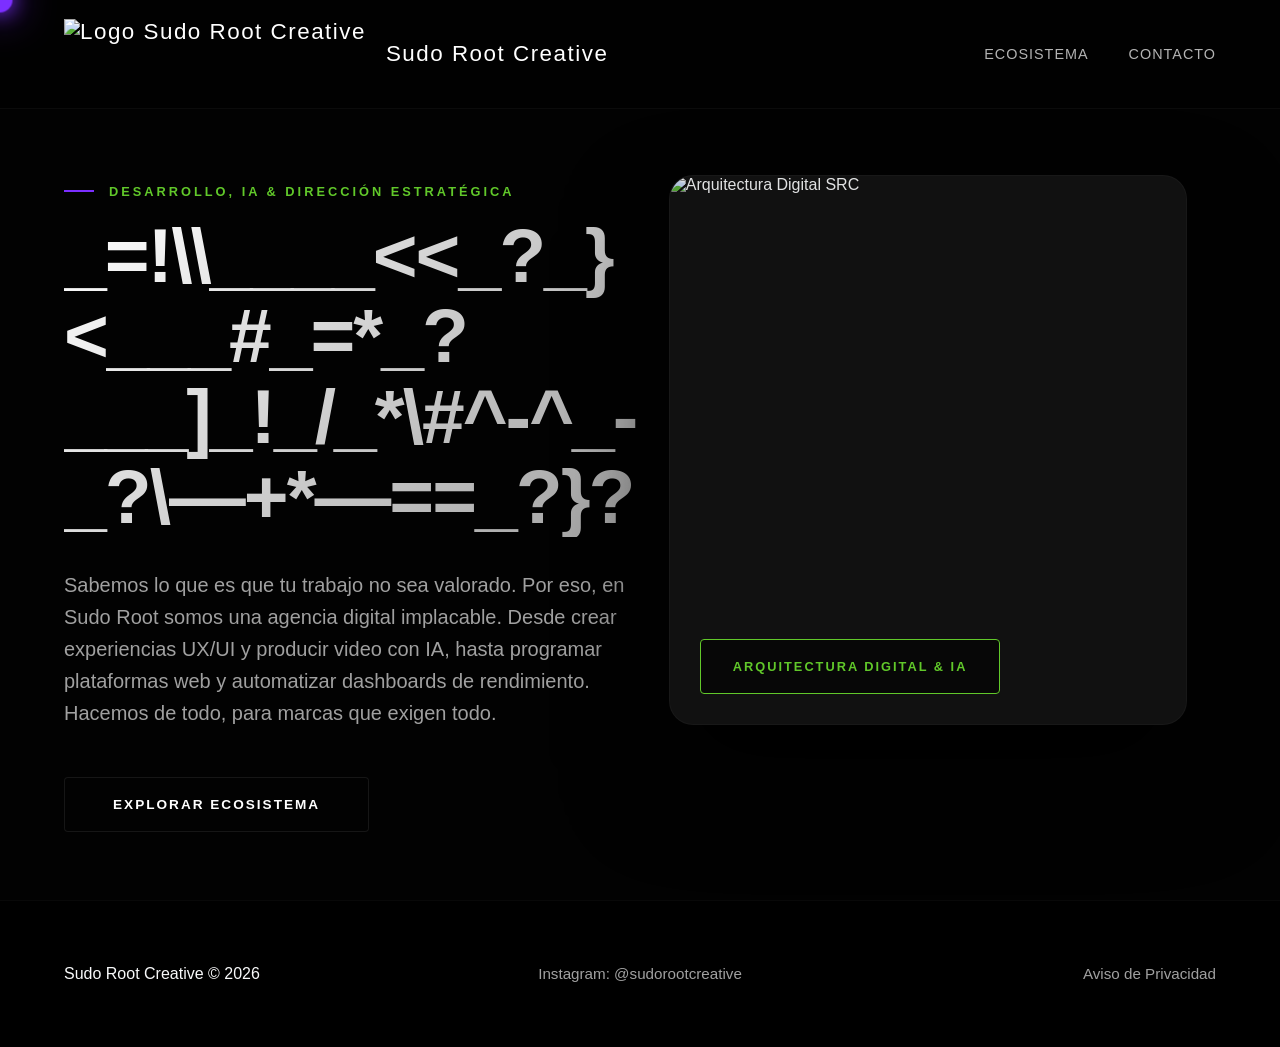
==== index.html @ cd2098ed "Add files via upload" ====
<!DOCTYPE html>
<html lang="es">
<head>
  <meta charset="UTF-8">
  <meta name="viewport" content="width=device-width, initial-scale=1.0">
  <title>Sudo Root Creative | Arquitectura Digital & IA</title>
  
  <link rel="icon" type="image/png" href="C:\Users\USER\OneDrive\Escritorio\SUDO ROOT CREATIVE PAGINA WEB\sudo root logo.png">  

  <style>
/* PEGA ESTO JUSTO DEBAJO DE LA ETIQUETA <STYLE> */
html, body {
  margin: 0 !important;
  padding: 0 !important;
  width: 100% !important;
  height: auto !important; /* Permite que crezca según el contenido */
  min-height: 100vh; /* Asegura que al menos ocupe toda la pantalla */
  overflow-x: hidden; /* Evita que se mueva de lado a lado */
  background-color: #000; /* Para que no se vean bordes blancos */
}

.container, .main, #section-hero { /* Cambia esto por el nombre de tu div principal */
  width: 100% !important;
  max-width: 100vw !important;
  margin: 0 auto !important;
}   
 /* --- VARIABLES DE MARCA --- */
    :root {
      --bg-dark: #020202; 
      --bg-surface: #080808;
      --text-light: #F8F9FA;
      --brand-green: #61C82A;
      --brand-purple: #7B2EFF;
    }

    /* --- RESET & FUNDAMENTOS --- */
    * { margin: 0; padding: 0; box-sizing: border-box; font-family: 'Helvetica Neue', Helvetica, Arial, sans-serif; }

    body {
      background-color: var(--bg-dark);
      color: var(--text-light);
      overflow-x: hidden;
      scroll-behavior: smooth;
      position: relative;
      cursor: none; 
    }

    /* ORBE DE LUZ MORADA (CURSOR) */
    .custom-cursor {
      position: fixed; top: 0; left: 0; width: 25px; height: 25px;
      background: var(--brand-purple); border-radius: 50%; pointer-events: none;
      z-index: 9999; transform: translate(-50%, -50%); mix-blend-mode: screen;
      box-shadow: 0 0 20px var(--brand-purple), 0 0 40px var(--brand-purple);
      transition: width 0.3s cubic-bezier(0.16, 1, 0.3, 1), height 0.3s cubic-bezier(0.16, 1, 0.3, 1);
    }

    .custom-cursor.hovering {
      width: 60px; height: 60px; background: rgba(97, 200, 42, 0.15);
      border: 1px solid var(--brand-green); box-shadow: 0 0 30px rgba(97, 200, 42, 0.4);
    }

    /* --- FONDO ETEREO "PLEXUS" --- */
    #bg-malla {
      position: fixed; top: 0; left: 0; width: 100%; height: 100%;
      z-index: -2; opacity: 0.6;
    }

    /* --- ANIMACIONES --- */
    @keyframes fadeUp {
      from { opacity: 0; transform: translateY(40px); }
      to { opacity: 1; transform: translateY(0); }
    }

    @keyframes float {
      0% { transform: translateY(0px); }
      50% { transform: translateY(-15px); }
      100% { transform: translateY(0px); }
    }

    @keyframes neonPulse {
      0% { filter: drop-shadow(0 0 10px var(--brand-purple)); }
      50% { filter: drop-shadow(0 0 20px var(--brand-purple)); }
      100% { filter: drop-shadow(0 0 10px var(--brand-purple)); }
    }

    /* --- NAVEGACIÓN --- */
    .navbar {
      position: fixed; top: 0; width: 100%; display: flex;
      justify-content: space-between; align-items: center; padding: 1.2rem 5%;
      background: rgba(2, 2, 2, 0.85); backdrop-filter: blur(15px);
      border-bottom: 1px solid rgba(255,255,255,0.04); z-index: 100;
    }

    .logo-container {
      display: flex; align-items: center; gap: 20px; font-weight: 300; 
      font-size: 1.4rem; letter-spacing: 1.5px; color: #FFF;
      text-decoration: none; cursor: none;
    }

    .logo-img {
      height: 70px; width: auto; object-fit: contain; cursor: none;
      transition: all 0.5s cubic-bezier(0.16, 1, 0.3, 1);
      animation: neonPulse 4s infinite ease-in-out;
    }

    .logo-img:hover {
      transform: scale(1.15) rotate(-2deg); 
      filter: drop-shadow(0 0 25px var(--brand-purple)) !important; 
    }

    .nav-links { display: flex; gap: 2.5rem; }

    .nav-links a {
      color: rgba(255,255,255,0.7); text-decoration: none; font-size: 0.9rem;
      font-weight: 500; text-transform: uppercase; letter-spacing: 1px;
      transition: all 0.3s ease; position: relative; cursor: none;
    }

    .nav-links a::after {
      content: ''; position: absolute; width: 0; height: 2px;
      bottom: -8px; left: 0; background-color: var(--brand-green);
      box-shadow: 0 0 10px var(--brand-green); transition: width 0.3s ease;
    }

    .nav-links a:hover {
      color: var(--brand-green);
      text-shadow: 0 0 15px var(--brand-green);
    }

    .nav-links a:hover::after { width: 100%; }

    /* --- HERO --- */
    .hero {
      display: flex; min-height: 100vh; padding: 0 5%;
      align-items: center; position: relative;
    }

    .hero-content {
      flex: 1; padding-top: 120px;
      animation: fadeUp 1.2s cubic-bezier(0.16, 1, 0.3, 1) forwards; z-index: 2;
    }

    .hero-visuals {
      flex: 1; display: flex; justify-content: center; align-items: center;
      position: relative; z-index: 5; /* Asegura que esté frente al plexus */
      animation: fadeUp 1.5s cubic-bezier(0.16, 1, 0.3, 1) forwards;
      opacity: 0;
    }

    .eyebrow {
      color: var(--brand-green); font-weight: 700; text-transform: uppercase;
      letter-spacing: 3px; font-size: 0.8rem; margin-bottom: 1rem;
      display: flex; align-items: center; gap: 15px;
    }

    .eyebrow::before {
      content: ""; display: inline-block; width: 30px; height: 2px; background-color: var(--brand-purple);
    }

    .hero h1 {
      font-size: 4.8rem; font-weight: 800; line-height: 1.05; margin-bottom: 2rem;
      letter-spacing: -2px; background: linear-gradient(135deg, #FFF 0%, #A0A0A0 100%);
      -webkit-background-clip: text; -webkit-text-fill-color: transparent; min-height: 150px; 
    }

    .hero p {
      font-size: 1.25rem; color: #A0A0A0; max-width: 600px;
      margin-bottom: 3rem; line-height: 1.6; font-weight: 300;
    }

    .btn-primary {
      background: #020202; color: #FFF; padding: 1.2rem 3rem;
      border: 1px solid rgba(255,255,255,0.08); border-radius: 4px;
      text-decoration: none; font-weight: 700; letter-spacing: 2px;
      text-transform: uppercase; font-size: 0.85rem; position: relative;
      overflow: hidden; display: inline-block; cursor: none; z-index: 1; transition: all 0.4s;
    }

    .btn-primary::before {
      content: ''; position: absolute; top: 50%; left: 50%; width: 0px; height: 0px;
      background: linear-gradient(135deg, var(--brand-purple), var(--brand-green));
      border-radius: 50%; transform: translate(-50%, -50%); transition: width 0.6s ease, height 0.6s ease;
      z-index: -2; opacity: 0.5; filter: blur(10px);
    }

    .btn-primary:hover::before { width: 250px; height: 250px; }
    .btn-primary:hover {
      color: var(--bg-dark); border-color: #FFF; font-weight: 900; box-shadow: 0 0 30px rgba(97, 200, 42, 0.3);
    }

    /* RECTÁNGULO DE DISEÑO CABRÓN */
    .image-card {
      width: 90%; height: 550px;
      background-color: #111; 
      border-radius: 24px; position: relative; overflow: hidden;
      box-shadow: 0 50px 100px rgba(0,0,0,0.8); 
      animation: float 8s ease-in-out infinite;
      border: 1px solid rgba(255, 255, 255, 0.03);
      transition: all 0.6s cubic-bezier(0.16, 1, 0.3, 1);
    }

    .image-card:hover {
      transform: scale(1.05) translateY(-10px);
      border-color: var(--brand-purple);
      box-shadow: 0 0 40px rgba(123, 46, 255, 0.3);
    }

    .hero-video {
      position: absolute; top: 0; left: 0; width: 100%; height: 100%;
      object-fit: cover; z-index: 0; opacity: 0.9;
    }

    .image-tag {
      position: absolute; bottom: 30px; left: 30px; background: rgba(2, 2, 2, 0.6);
      backdrop-filter: blur(10px); padding: 1.2rem 2rem; border: 1px solid var(--brand-green);
      border-radius: 4px; font-weight: 700; color: var(--brand-green);
      text-transform: uppercase; letter-spacing: 2px; font-size: 0.8rem; z-index: 2;
    }

    /* --- FOOTER --- */
    .footer {
      padding: 4rem 5%; background-color: #000; border-top: 1px solid rgba(255,255,255,0.03);
      display: grid; grid-template-columns: 1fr 1fr 1fr; gap: 2rem; align-items: center;
    }
    .footer-brand { font-weight: 700; color: #FFF; letter-spacing: 1px; }
    .footer-link { color: #A0A0A0; text-decoration: none; font-size: 0.95rem; transition: color 0.3s ease; cursor: none; }
    .footer-link:hover { color: var(--brand-green); }

    @media (max-width: 900px) {
      body { cursor: auto; } .custom-cursor { display: none; }
      .navbar { padding: 1rem 5%; } .nav-links { display: none; }
      .hero { flex-direction: column; text-align: center; padding-top: 140px; } 
      .hero h1 { font-size: 3.5rem; min-height: auto; }
      .image-card { height: 400px; width: 100%; }
    }
  </style>
</head>
<body>

  <div class="custom-cursor" id="custom-cursor"></div>
  <canvas id="bg-malla"></canvas>

  <nav class="navbar">
    <a href="index.html" class="logo-container interactive-hover">
      <img src="C:\Users\USER\OneDrive\Escritorio\SUDO ROOT CREATIVE PAGINA WEB\sudo root logo.png" alt="Logo Sudo Root Creative" class="logo-img">
      Sudo Root Creative
    </a>
    <div class="nav-links">
      <a href="ecosistema.html" class="interactive-hover">Ecosistema</a>
      <a href="contacto.html" class="interactive-hover">Contacto</a>
    </div>
  </nav>

  <header class="hero" id="inicio">
    <div class="hero-content">
      <div class="eyebrow">Desarrollo, IA & Dirección Estratégica</div>
      <h1 id="scramble-title" data-text="No hacemos una sola cosa. Hackeamos todo el ecosistema.">
        Iniciando terminal...
      </h1>
      <p>Sabemos lo que es que tu trabajo no sea valorado. Por eso, en Sudo Root somos una agencia digital implacable. Desde crear experiencias UX/UI y producir video con IA, hasta programar plataformas web y automatizar dashboards de rendimiento. Hacemos de todo, para marcas que exigen todo.</p>
      
      <div class="btn-magnetic-wrap interactive-hover">
        <a href="ecosistema.html" class="btn-primary">Explorar Ecosistema</a>
      </div>
    </div>
    
    <div class="hero-visuals">
      <div class="image-card interactive-hover">
        <img src="C:\Users\USER\OneDrive\Escritorio\SUDO ROOT CREATIVE PAGINA WEB\banner gato.png" alt="Arquitectura Digital SRC" class="hero-video">
        <div class="image-tag">Arquitectura Digital & IA</div>
      </div>
    </div>
  </header>

  <footer class="footer">
    <div>Sudo Root Creative © 2026</div>
    <div style="text-align: center;"><a href="https://instagram.com/sudorootcreative" target="_blank" class="footer-link interactive-hover">Instagram: @sudorootcreative</a></div>
    <div style="text-align: right;"><a href="#privacidad" class="footer-link interactive-hover">Aviso de Privacidad</a></div>
  </footer>

  <script>
    document.addEventListener("DOMContentLoaded", () => {
        // 1. Cursor Custom
        const cursor = document.getElementById('custom-cursor');
        const interactives = document.querySelectorAll('.interactive-hover');
        document.addEventListener('mousemove', (e) => {
          cursor.style.left = e.clientX + 'px';
          cursor.style.top = e.clientY + 'px';
        });
        interactives.forEach(el => {
          el.addEventListener('mouseenter', () => cursor.classList.add('hovering'));
          el.addEventListener('mouseleave', () => cursor.classList.remove('hovering'));
        });

        // 2. Scramble Matrix Effect
        const title = document.getElementById('scramble-title');
        const finalString = title.getAttribute('data-text');
        const chars = '!<>-_\\/[]{}—=+*^?#________';
        let scrambleReq;

        function initScramble() {
          if(scrambleReq) cancelAnimationFrame(scrambleReq);
          let frame = 0; let queue = [];
          for (let i = 0; i < finalString.length; i++) {
            queue.push({
              from: chars[Math.floor(Math.random() * chars.length)],
              to: finalString[i],
              start: Math.floor(Math.random() * 40),
              end: Math.floor(Math.random() * 40) + 40,
              char: ''
            });
          }
          function scramble() {
            let output = ''; let complete = 0;
            for (let i = 0; i < queue.length; i++) {
              let { from, to, start, end, char } = queue[i];
              if (frame >= end) { complete++; output += to; }
              else if (frame >= start) {
                if (!char || Math.random() < 0.28) { char = queue[i].char = chars[Math.floor(Math.random() * chars.length)]; }
                output += `<span style="color:var(--brand-green);">${char}</span>`;
              } else { output += from; }
            }
            title.innerHTML = output;
            if (complete === queue.length) { title.innerHTML = finalString; }
            else { frame++; scrambleReq = requestAnimationFrame(scramble); }
          }
          scramble();
        }
        initScramble();

        // 3. Plexus Background
        const canvas = document.getElementById('bg-malla');
        const ctx = canvas.getContext('2d');
        let dots = [];
        const numDots = 60;
        function resize() { canvas.width = window.innerWidth; canvas.height = window.innerHeight; }
        resize(); window.addEventListener('resize', resize);
        class Dot {
          constructor() {
            this.x = Math.random() * canvas.width; this.y = Math.random() * canvas.height;
            this.vx = (Math.random() - 0.5) * 0.4; this.vy = (Math.random() - 0.5) * 0.4;
          }
          update() {
            this.x += this.vx; this.y += this.vy;
            if (this.x < 0 || this.x > canvas.width) this.vx *= -1;
            if (this.y < 0 || this.y > canvas.height) this.vy *= -1;
          }
          draw() { ctx.beginPath(); ctx.arc(this.x, this.y, 1.5, 0, Math.PI * 2); ctx.fillStyle = 'rgba(255, 255, 255, 0.2)'; ctx.fill(); }
        }
        for (let i = 0; i < numDots; i++) dots.push(new Dot());
        function draw() {
          ctx.clearRect(0, 0, canvas.width, canvas.height);
          dots.forEach(dot => {
            dot.update(); dot.draw();
            dots.slice(dots.indexOf(dot) + 1).forEach(other => {
              const dist = Math.sqrt((dot.x - other.x)**2 + (dot.y - other.y)**2);
              if (dist < 120) {
                ctx.beginPath(); ctx.moveTo(dot.x, dot.y); ctx.lineTo(other.x, other.y);
                ctx.strokeStyle = `rgba(123, 46, 255, ${0.1 * (1 - dist/120)})`; ctx.stroke();
              }
            });
          });
          requestAnimationFrame(draw);
        }
        draw();
    });
  </script>
</body>
</html>
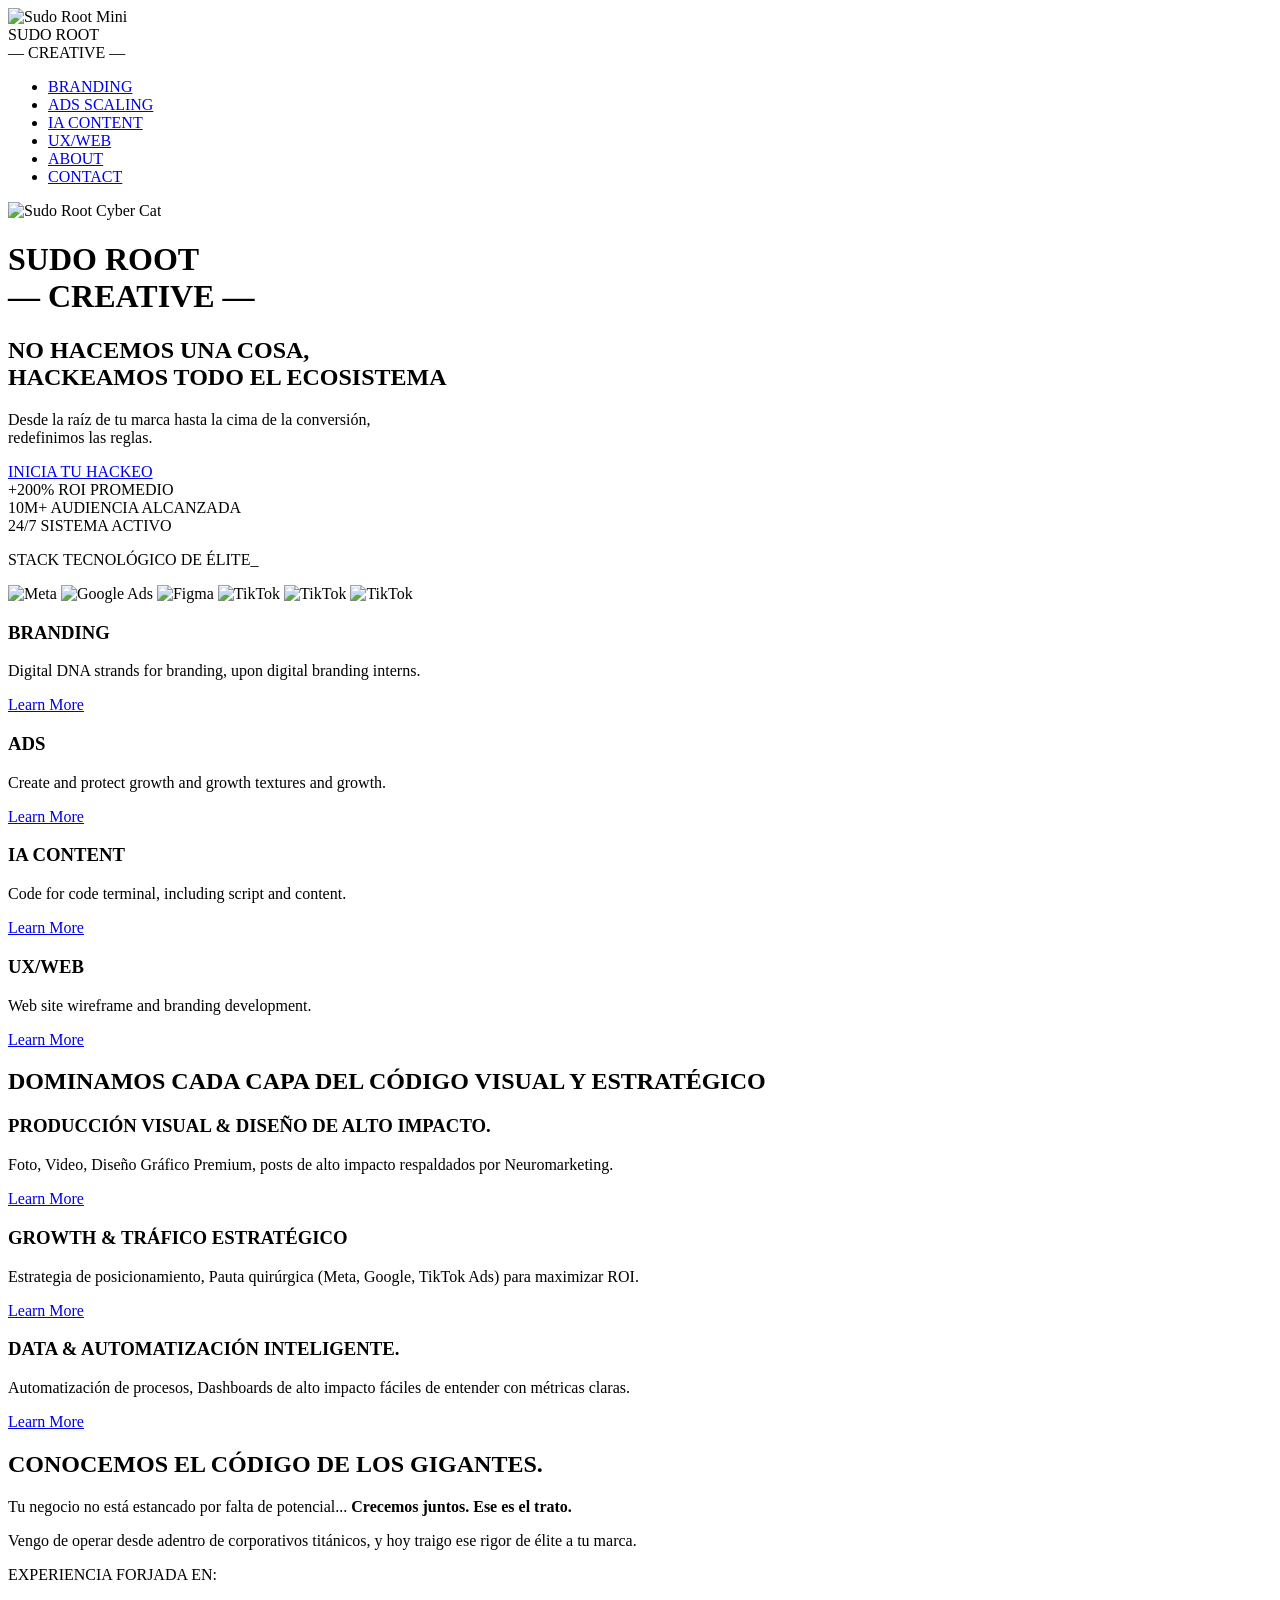
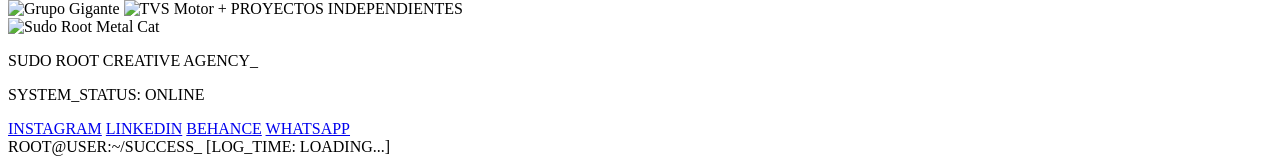
==== commit 5447d44b: "actualización" ====
--- a/index.html
+++ b/index.html
@@ -1,369 +1,168 @@
 <!DOCTYPE html>
 <html lang="es">
 <head>
-  <meta charset="UTF-8">
-  <meta name="viewport" content="width=device-width, initial-scale=1.0">
-  <title>Sudo Root Creative | Arquitectura Digital & IA</title>
-  
-  <link rel="icon" type="image/png" href="C:\Users\USER\OneDrive\Escritorio\SUDO ROOT CREATIVE PAGINA WEB\sudo root logo.png">  
-
-  <style>
-/* PEGA ESTO JUSTO DEBAJO DE LA ETIQUETA <STYLE> */
-html, body {
-  margin: 0 !important;
-  padding: 0 !important;
-  width: 100% !important;
-  height: auto !important; /* Permite que crezca según el contenido */
-  min-height: 100vh; /* Asegura que al menos ocupe toda la pantalla */
-  overflow-x: hidden; /* Evita que se mueva de lado a lado */
-  background-color: #000; /* Para que no se vean bordes blancos */
-}
-
-.container, .main, #section-hero { /* Cambia esto por el nombre de tu div principal */
-  width: 100% !important;
-  max-width: 100vw !important;
-  margin: 0 auto !important;
-}   
- /* --- VARIABLES DE MARCA --- */
-    :root {
-      --bg-dark: #020202; 
-      --bg-surface: #080808;
-      --text-light: #F8F9FA;
-      --brand-green: #61C82A;
-      --brand-purple: #7B2EFF;
-    }
-
-    /* --- RESET & FUNDAMENTOS --- */
-    * { margin: 0; padding: 0; box-sizing: border-box; font-family: 'Helvetica Neue', Helvetica, Arial, sans-serif; }
-
-    body {
-      background-color: var(--bg-dark);
-      color: var(--text-light);
-      overflow-x: hidden;
-      scroll-behavior: smooth;
-      position: relative;
-      cursor: none; 
-    }
-
-    /* ORBE DE LUZ MORADA (CURSOR) */
-    .custom-cursor {
-      position: fixed; top: 0; left: 0; width: 25px; height: 25px;
-      background: var(--brand-purple); border-radius: 50%; pointer-events: none;
-      z-index: 9999; transform: translate(-50%, -50%); mix-blend-mode: screen;
-      box-shadow: 0 0 20px var(--brand-purple), 0 0 40px var(--brand-purple);
-      transition: width 0.3s cubic-bezier(0.16, 1, 0.3, 1), height 0.3s cubic-bezier(0.16, 1, 0.3, 1);
-    }
-
-    .custom-cursor.hovering {
-      width: 60px; height: 60px; background: rgba(97, 200, 42, 0.15);
-      border: 1px solid var(--brand-green); box-shadow: 0 0 30px rgba(97, 200, 42, 0.4);
-    }
-
-    /* --- FONDO ETEREO "PLEXUS" --- */
-    #bg-malla {
-      position: fixed; top: 0; left: 0; width: 100%; height: 100%;
-      z-index: -2; opacity: 0.6;
-    }
-
-    /* --- ANIMACIONES --- */
-    @keyframes fadeUp {
-      from { opacity: 0; transform: translateY(40px); }
-      to { opacity: 1; transform: translateY(0); }
-    }
-
-    @keyframes float {
-      0% { transform: translateY(0px); }
-      50% { transform: translateY(-15px); }
-      100% { transform: translateY(0px); }
-    }
-
-    @keyframes neonPulse {
-      0% { filter: drop-shadow(0 0 10px var(--brand-purple)); }
-      50% { filter: drop-shadow(0 0 20px var(--brand-purple)); }
-      100% { filter: drop-shadow(0 0 10px var(--brand-purple)); }
-    }
-
-    /* --- NAVEGACIÓN --- */
-    .navbar {
-      position: fixed; top: 0; width: 100%; display: flex;
-      justify-content: space-between; align-items: center; padding: 1.2rem 5%;
-      background: rgba(2, 2, 2, 0.85); backdrop-filter: blur(15px);
-      border-bottom: 1px solid rgba(255,255,255,0.04); z-index: 100;
-    }
-
-    .logo-container {
-      display: flex; align-items: center; gap: 20px; font-weight: 300; 
-      font-size: 1.4rem; letter-spacing: 1.5px; color: #FFF;
-      text-decoration: none; cursor: none;
-    }
-
-    .logo-img {
-      height: 70px; width: auto; object-fit: contain; cursor: none;
-      transition: all 0.5s cubic-bezier(0.16, 1, 0.3, 1);
-      animation: neonPulse 4s infinite ease-in-out;
-    }
-
-    .logo-img:hover {
-      transform: scale(1.15) rotate(-2deg); 
-      filter: drop-shadow(0 0 25px var(--brand-purple)) !important; 
-    }
-
-    .nav-links { display: flex; gap: 2.5rem; }
-
-    .nav-links a {
-      color: rgba(255,255,255,0.7); text-decoration: none; font-size: 0.9rem;
-      font-weight: 500; text-transform: uppercase; letter-spacing: 1px;
-      transition: all 0.3s ease; position: relative; cursor: none;
-    }
-
-    .nav-links a::after {
-      content: ''; position: absolute; width: 0; height: 2px;
-      bottom: -8px; left: 0; background-color: var(--brand-green);
-      box-shadow: 0 0 10px var(--brand-green); transition: width 0.3s ease;
-    }
-
-    .nav-links a:hover {
-      color: var(--brand-green);
-      text-shadow: 0 0 15px var(--brand-green);
-    }
-
-    .nav-links a:hover::after { width: 100%; }
-
-    /* --- HERO --- */
-    .hero {
-      display: flex; min-height: 100vh; padding: 0 5%;
-      align-items: center; position: relative;
-    }
-
-    .hero-content {
-      flex: 1; padding-top: 120px;
-      animation: fadeUp 1.2s cubic-bezier(0.16, 1, 0.3, 1) forwards; z-index: 2;
-    }
-
-    .hero-visuals {
-      flex: 1; display: flex; justify-content: center; align-items: center;
-      position: relative; z-index: 5; /* Asegura que esté frente al plexus */
-      animation: fadeUp 1.5s cubic-bezier(0.16, 1, 0.3, 1) forwards;
-      opacity: 0;
-    }
-
-    .eyebrow {
-      color: var(--brand-green); font-weight: 700; text-transform: uppercase;
-      letter-spacing: 3px; font-size: 0.8rem; margin-bottom: 1rem;
-      display: flex; align-items: center; gap: 15px;
-    }
-
-    .eyebrow::before {
-      content: ""; display: inline-block; width: 30px; height: 2px; background-color: var(--brand-purple);
-    }
-
-    .hero h1 {
-      font-size: 4.8rem; font-weight: 800; line-height: 1.05; margin-bottom: 2rem;
-      letter-spacing: -2px; background: linear-gradient(135deg, #FFF 0%, #A0A0A0 100%);
-      -webkit-background-clip: text; -webkit-text-fill-color: transparent; min-height: 150px; 
-    }
-
-    .hero p {
-      font-size: 1.25rem; color: #A0A0A0; max-width: 600px;
-      margin-bottom: 3rem; line-height: 1.6; font-weight: 300;
-    }
-
-    .btn-primary {
-      background: #020202; color: #FFF; padding: 1.2rem 3rem;
-      border: 1px solid rgba(255,255,255,0.08); border-radius: 4px;
-      text-decoration: none; font-weight: 700; letter-spacing: 2px;
-      text-transform: uppercase; font-size: 0.85rem; position: relative;
-      overflow: hidden; display: inline-block; cursor: none; z-index: 1; transition: all 0.4s;
-    }
-
-    .btn-primary::before {
-      content: ''; position: absolute; top: 50%; left: 50%; width: 0px; height: 0px;
-      background: linear-gradient(135deg, var(--brand-purple), var(--brand-green));
-      border-radius: 50%; transform: translate(-50%, -50%); transition: width 0.6s ease, height 0.6s ease;
-      z-index: -2; opacity: 0.5; filter: blur(10px);
-    }
-
-    .btn-primary:hover::before { width: 250px; height: 250px; }
-    .btn-primary:hover {
-      color: var(--bg-dark); border-color: #FFF; font-weight: 900; box-shadow: 0 0 30px rgba(97, 200, 42, 0.3);
-    }
-
-    /* RECTÁNGULO DE DISEÑO CABRÓN */
-    .image-card {
-      width: 90%; height: 550px;
-      background-color: #111; 
-      border-radius: 24px; position: relative; overflow: hidden;
-      box-shadow: 0 50px 100px rgba(0,0,0,0.8); 
-      animation: float 8s ease-in-out infinite;
-      border: 1px solid rgba(255, 255, 255, 0.03);
-      transition: all 0.6s cubic-bezier(0.16, 1, 0.3, 1);
-    }
-
-    .image-card:hover {
-      transform: scale(1.05) translateY(-10px);
-      border-color: var(--brand-purple);
-      box-shadow: 0 0 40px rgba(123, 46, 255, 0.3);
-    }
-
-    .hero-video {
-      position: absolute; top: 0; left: 0; width: 100%; height: 100%;
-      object-fit: cover; z-index: 0; opacity: 0.9;
-    }
-
-    .image-tag {
-      position: absolute; bottom: 30px; left: 30px; background: rgba(2, 2, 2, 0.6);
-      backdrop-filter: blur(10px); padding: 1.2rem 2rem; border: 1px solid var(--brand-green);
-      border-radius: 4px; font-weight: 700; color: var(--brand-green);
-      text-transform: uppercase; letter-spacing: 2px; font-size: 0.8rem; z-index: 2;
-    }
-
-    /* --- FOOTER --- */
-    .footer {
-      padding: 4rem 5%; background-color: #000; border-top: 1px solid rgba(255,255,255,0.03);
-      display: grid; grid-template-columns: 1fr 1fr 1fr; gap: 2rem; align-items: center;
-    }
-    .footer-brand { font-weight: 700; color: #FFF; letter-spacing: 1px; }
-    .footer-link { color: #A0A0A0; text-decoration: none; font-size: 0.95rem; transition: color 0.3s ease; cursor: none; }
-    .footer-link:hover { color: var(--brand-green); }
-
-    @media (max-width: 900px) {
-      body { cursor: auto; } .custom-cursor { display: none; }
-      .navbar { padding: 1rem 5%; } .nav-links { display: none; }
-      .hero { flex-direction: column; text-align: center; padding-top: 140px; } 
-      .hero h1 { font-size: 3.5rem; min-height: auto; }
-      .image-card { height: 400px; width: 100%; }
-    }
-  </style>
+    <meta charset="UTF-8">
+    <meta name="viewport" content="width=device-width, initial-scale=1.0">
+    <title>Sudo Root Creative | Agency</title>
+    <link rel="icon" type="image/png" href="logo_ch.png"> 
+    <link href="https://fonts.googleapis.com/css2?family=Montserrat:wght@400;600;800;900&display=swap" rel="stylesheet">
+    <link rel="stylesheet" href="style.css">
 </head>
 <body>
-
-  <div class="custom-cursor" id="custom-cursor"></div>
-  <canvas id="bg-malla"></canvas>
-
-  <nav class="navbar">
-    <a href="index.html" class="logo-container interactive-hover">
-      <img src="C:\Users\USER\OneDrive\Escritorio\SUDO ROOT CREATIVE PAGINA WEB\sudo root logo.png" alt="Logo Sudo Root Creative" class="logo-img">
-      Sudo Root Creative
-    </a>
-    <div class="nav-links">
-      <a href="ecosistema.html" class="interactive-hover">Ecosistema</a>
-      <a href="contacto.html" class="interactive-hover">Contacto</a>
-    </div>
-  </nav>
-
-  <header class="hero" id="inicio">
-    <div class="hero-content">
-      <div class="eyebrow">Desarrollo, IA & Dirección Estratégica</div>
-      <h1 id="scramble-title" data-text="No hacemos una sola cosa. Hackeamos todo el ecosistema.">
-        Iniciando terminal...
-      </h1>
-      <p>Sabemos lo que es que tu trabajo no sea valorado. Por eso, en Sudo Root somos una agencia digital implacable. Desde crear experiencias UX/UI y producir video con IA, hasta programar plataformas web y automatizar dashboards de rendimiento. Hacemos de todo, para marcas que exigen todo.</p>
-      
-      <div class="btn-magnetic-wrap interactive-hover">
-        <a href="ecosistema.html" class="btn-primary">Explorar Ecosistema</a>
-      </div>
+    
+    <div class="top-left-logo">
+        <img src="sudo_root_logo.png" alt="Sudo Root Mini">
+        <div class="logo-text-mini">SUDO ROOT <br> <span>— CREATIVE —</span></div>
     </div>
     
-    <div class="hero-visuals">
-      <div class="image-card interactive-hover">
-        <img src="C:\Users\USER\OneDrive\Escritorio\SUDO ROOT CREATIVE PAGINA WEB\banner gato.png" alt="Arquitectura Digital SRC" class="hero-video">
-        <div class="image-tag">Arquitectura Digital & IA</div>
-      </div>
-    </div>
-  </header>
+    <nav class="side-nav">
+        <ul>
+            <li><a href="#branding">BRANDING</a></li>
+            <li><a href="#ads">ADS SCALING</a></li>
+            <li><a href="#ia">IA CONTENT</a></li>
+            <li><a href="#ux">UX/WEB</a></li>
+            <li><a href="#about">ABOUT</a></li>
+            <li><a href="#contact">CONTACT</a></li>
+        </ul>
+    </nav>
 
-  <footer class="footer">
-    <div>Sudo Root Creative © 2026</div>
-    <div style="text-align: center;"><a href="https://instagram.com/sudorootcreative" target="_blank" class="footer-link interactive-hover">Instagram: @sudorootcreative</a></div>
-    <div style="text-align: right;"><a href="#privacidad" class="footer-link interactive-hover">Aviso de Privacidad</a></div>
-  </footer>
+    <main class="main-container">
+        
+        <header class="hero fade-in">
+            <img src="logo_gato_home.png" alt="Sudo Root Cyber Cat" class="cat-logo">
+            <h1 class="agency-title">SUDO ROOT <br> <span class="highlight-green">— CREATIVE —</span></h1>
+            <h2 class="main-hook glitch-text">NO HACEMOS UNA COSA,<br>HACKEAMOS TODO EL ECOSISTEMA</h2>
+            <p class="sub-hook">Desde la raíz de tu marca hasta la cima de la conversión,<br>redefinimos las reglas.</p>
+            <a href="#contacto" class="cta-button">INICIA TU HACKEO</a>
 
-  <script>
-    document.addEventListener("DOMContentLoaded", () => {
-        // 1. Cursor Custom
-        const cursor = document.getElementById('custom-cursor');
-        const interactives = document.querySelectorAll('.interactive-hover');
-        document.addEventListener('mousemove', (e) => {
-          cursor.style.left = e.clientX + 'px';
-          cursor.style.top = e.clientY + 'px';
-        });
-        interactives.forEach(el => {
-          el.addEventListener('mouseenter', () => cursor.classList.add('hovering'));
-          el.addEventListener('mouseleave', () => cursor.classList.remove('hovering'));
-        });
+            <div class="hero-stats fade-in-delay">
+                <div class="stat-item">
+                    <span class="stat-number">+200%</span>
+                    <span class="stat-label">ROI PROMEDIO</span>
+                </div>
+                <div class="stat-item">
+                    <span class="stat-number">10M+</span>
+                    <span class="stat-label">AUDIENCIA ALCANZADA</span>
+                </div>
+                <div class="stat-item">
+                    <span class="stat-number">24/7</span>
+                    <span class="stat-label">SISTEMA ACTIVO</span>
+                </div>
+            </div>
 
-        // 2. Scramble Matrix Effect
-        const title = document.getElementById('scramble-title');
-        const finalString = title.getAttribute('data-text');
-        const chars = '!<>-_\\/[]{}—=+*^?#________';
-        let scrambleReq;
+            <div class="tech-stack">
+                <p class="tech-title">STACK TECNOLÓGICO DE ÉLITE_</p>
+                <div class="tech-logos">
+                    <img src="meta_logo.png" alt="Meta">
+                    <img src="google_logo.png" alt="Google Ads">
+                    <img src="figma_logo.png" alt="Figma">
+                    <img src="tiktok_logo.png" alt="TikTok">
+                    <img src="paqueteria_logo.png" alt="TikTok">                   
+                    <img src="ia_logo.png" alt="TikTok">
+                </div>
+            </div>
+        </header>
 
-        function initScramble() {
-          if(scrambleReq) cancelAnimationFrame(scrambleReq);
-          let frame = 0; let queue = [];
-          for (let i = 0; i < finalString.length; i++) {
-            queue.push({
-              from: chars[Math.floor(Math.random() * chars.length)],
-              to: finalString[i],
-              start: Math.floor(Math.random() * 40),
-              end: Math.floor(Math.random() * 40) + 40,
-              char: ''
-            });
-          }
-          function scramble() {
-            let output = ''; let complete = 0;
-            for (let i = 0; i < queue.length; i++) {
-              let { from, to, start, end, char } = queue[i];
-              if (frame >= end) { complete++; output += to; }
-              else if (frame >= start) {
-                if (!char || Math.random() < 0.28) { char = queue[i].char = chars[Math.floor(Math.random() * chars.length)]; }
-                output += `<span style="color:var(--brand-green);">${char}</span>`;
-              } else { output += from; }
-            }
-            title.innerHTML = output;
-            if (complete === queue.length) { title.innerHTML = finalString; }
-            else { frame++; scrambleReq = requestAnimationFrame(scramble); }
-          }
-          scramble();
-        }
-        initScramble();
+        <section class="services-grid fade-in-delay">
+            <div class="service-card" style="background-image: url('branding_frame.png');">
+                <div class="card-text-area">
+                    <h3>BRANDING</h3>
+                    <p>Digital DNA strands for branding, upon digital branding interns.</p>
+                    <a href="branding.html" class="learn-more">Learn More</a>
+                </div>
+            </div>
 
-        // 3. Plexus Background
-        const canvas = document.getElementById('bg-malla');
-        const ctx = canvas.getContext('2d');
-        let dots = [];
-        const numDots = 60;
-        function resize() { canvas.width = window.innerWidth; canvas.height = window.innerHeight; }
-        resize(); window.addEventListener('resize', resize);
-        class Dot {
-          constructor() {
-            this.x = Math.random() * canvas.width; this.y = Math.random() * canvas.height;
-            this.vx = (Math.random() - 0.5) * 0.4; this.vy = (Math.random() - 0.5) * 0.4;
-          }
-          update() {
-            this.x += this.vx; this.y += this.vy;
-            if (this.x < 0 || this.x > canvas.width) this.vx *= -1;
-            if (this.y < 0 || this.y > canvas.height) this.vy *= -1;
-          }
-          draw() { ctx.beginPath(); ctx.arc(this.x, this.y, 1.5, 0, Math.PI * 2); ctx.fillStyle = 'rgba(255, 255, 255, 0.2)'; ctx.fill(); }
-        }
-        for (let i = 0; i < numDots; i++) dots.push(new Dot());
-        function draw() {
-          ctx.clearRect(0, 0, canvas.width, canvas.height);
-          dots.forEach(dot => {
-            dot.update(); dot.draw();
-            dots.slice(dots.indexOf(dot) + 1).forEach(other => {
-              const dist = Math.sqrt((dot.x - other.x)**2 + (dot.y - other.y)**2);
-              if (dist < 120) {
-                ctx.beginPath(); ctx.moveTo(dot.x, dot.y); ctx.lineTo(other.x, other.y);
-                ctx.strokeStyle = `rgba(123, 46, 255, ${0.1 * (1 - dist/120)})`; ctx.stroke();
-              }
-            });
-          });
-          requestAnimationFrame(draw);
-        }
-        draw();
-    });
-  </script>
+            <div class="service-card" style="background-image: url('ads_frame.png');">
+                <div class="card-text-area">
+                    <h3>ADS</h3>
+                    <p>Create and protect growth and growth textures and growth.</p>
+                    <a href="ads.html" class="learn-more">Learn More</a>
+                </div>
+            </div>
+
+            <div class="service-card" style="background-image: url('ia_frame.png');">
+                <div class="card-text-area">
+                    <h3>IA CONTENT</h3>
+                    <p>Code for code terminal, including script and content.</p>
+                    <a href="ia-content.html" class="learn-more">Learn More</a>
+                </div>
+            </div>
+
+            <div class="service-card" style="background-image: url('uxweb_frame.png');">
+                <div class="card-text-area">
+                    <h3>UX/WEB</h3>
+                    <p>Web site wireframe and branding development.</p>
+                    <a href="ux-web.html" class="learn-more">Learn More</a>
+                </div>
+            </div>
+        </section>
+
+        <h2 class="section-title-center">DOMINAMOS CADA CAPA DEL CÓDIGO VISUAL Y ESTRATÉGICO</h2>
+
+        <section class="strategy-grid fade-in-delay">
+            <div class="strategy-card" style="background-image: url('camara_frame.png');">
+                <div class="card-text-area">
+                    <h3>PRODUCCIÓN VISUAL & DISEÑO DE ALTO IMPACTO.</h3>
+                    <p>Foto, Video, Diseño Gráfico Premium, posts de alto impacto respaldados por Neuromarketing.</p>
+                    <a href="#contacto" class="learn-more">Learn More</a>
+                </div>
+            </div>
+
+            <div class="strategy-card" style="background-image: url('growth.png');">
+                <div class="card-text-area">
+                    <h3>GROWTH & TRÁFICO ESTRATÉGICO</h3>
+                    <p>Estrategia de posicionamiento, Pauta quirúrgica (Meta, Google, TikTok Ads) para maximizar ROI.</p>
+                    <a href="#contacto" class="learn-more">Learn More</a>
+                </div>
+            </div>
+
+            <div class="strategy-card" style="background-image: url('data_frame.png');">
+                <div class="card-text-area">
+                    <h3>DATA & AUTOMATIZACIÓN INTELIGENTE.</h3>
+                    <p>Automatización de procesos, Dashboards de alto impacto fáciles de entender con métricas claras.</p>
+                    <a href="#contacto" class="learn-more">Learn More</a>
+                </div>
+            </div>
+        </section>
+
+        <section class="banner-gigantes">
+            <div class="banner-content">
+                <h2>CONOCEMOS EL CÓDIGO DE LOS GIGANTES.</h2>
+                <div class="founder-manifesto">
+                    <p class="manifesto-lead">Tu negocio no está estancado por falta de potencial... <strong>Crecemos juntos. Ese es el trato.</strong></p>
+                    <p>Vengo de operar desde adentro de corporativos titánicos, y hoy traigo ese rigor de élite a tu marca.</p>
+                </div>
+                <div class="trusted-by-banner">
+                    <p class="trusted-title">EXPERIENCIA FORJADA EN:</p>
+                    <div class="trusted-logos">
+                        <img src="gigante_logo.png" alt="Grupo Gigante" class="client-logo">
+                        <img src="tvs_logo.png" alt="TVS Motor" class="client-logo">
+                        <span class="logo-text-plata">+ PROYECTOS INDEPENDIENTES</span>
+                    </div>
+                </div>
+            </div>
+            <img src="gatito.png" alt="Sudo Root Metal Cat" class="metal-cat">
+        </section>
+
+    </main> <footer class="footer-root">
+        <div class="footer-content">
+            <div class="footer-left">
+                <p><span class="highlight-green-ft">SUDO ROOT CREATIVE</span> AGENCY_</p>
+                <p class="status-code">SYSTEM_STATUS: <span class="blink">ONLINE</span></p>
+            </div>
+            <div class="footer-socials">
+                <a href="#" class="social-link" target="_blank">INSTAGRAM</a>
+                <a href="#" class="social-link" target="_blank">LINKEDIN</a>
+                <a href="#" class="social-link" target="_blank">BEHANCE</a>
+                <a href="#" class="social-link" target="_blank">WHATSAPP</a>
+            </div>
+            <div class="footer-right">
+                <span class="terminal-user">ROOT@USER:~/SUCCESS_</span>
+                <span id="terminal-clock" class="timestamp">[LOG_TIME: LOADING...]</span>
+            </div>
+        </div>
+    </footer>
+
+    <script src="script.js"></script>
 </body>
 </html>
